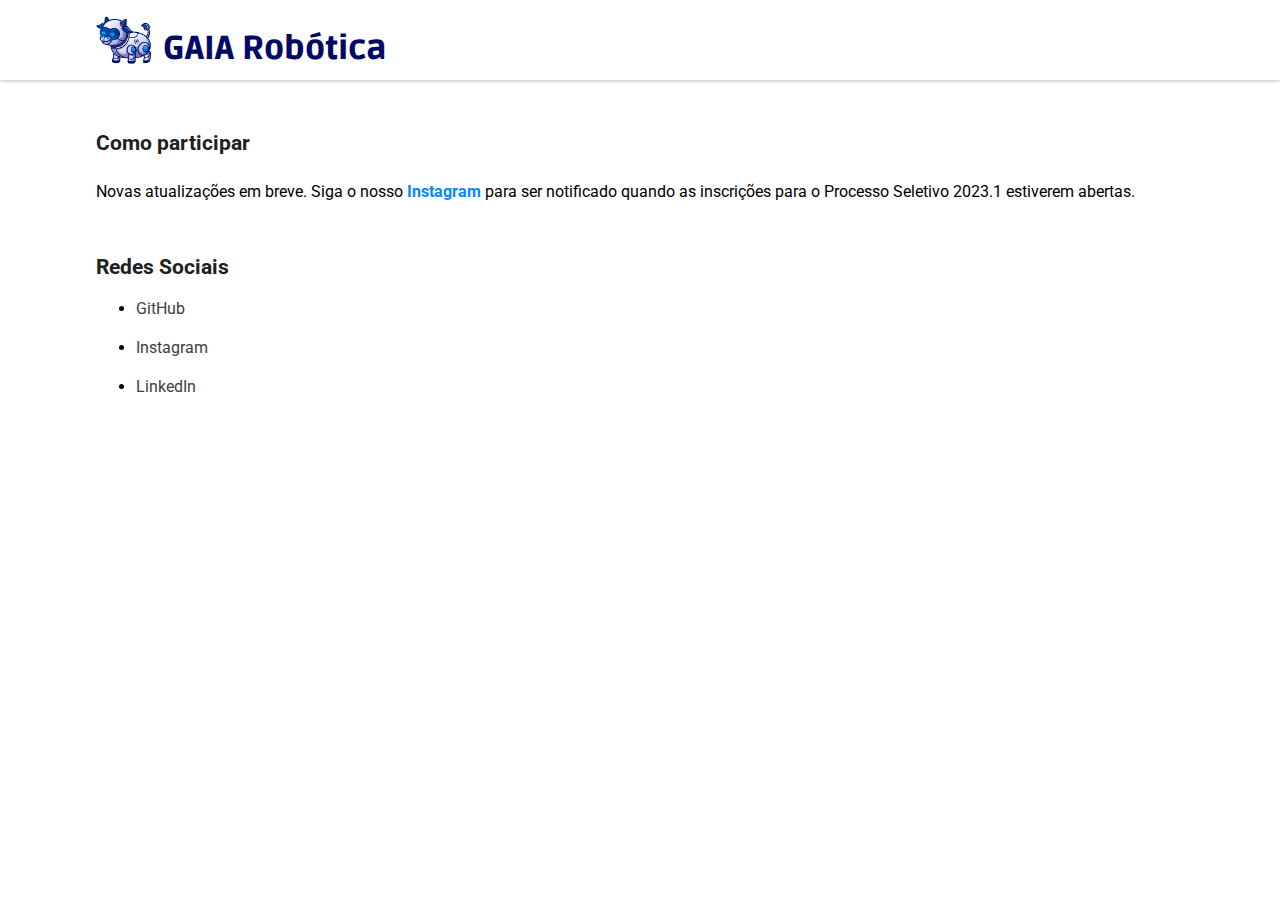
==== como_participar.html @ 31f7e9d5 "Atualização" ====
<!DOCTYPE html>
<html lang="pt-br">
    <head>
        <meta charset="UTF-8">
        <meta http-equiv="X-UA-Compatible" content="IE=edge">
        <meta name="viewport" content="width=device-width, initial-scale=1.0">
        <link rel="shortcut icon" href="/media/icons/favicon.ico">
        <link rel="stylesheet" href="style/style.css">
        <title>GAIA Robótica - UFTM</title>
    </head>
    <body>
        <header>
            <a class='logo' href="index.html">
                <img src="media/images/oie_transparent.png">
                <h1>GAIA Robótica</h1> 
            </a>
        </header>
        <div id="content">
            <h2>Como participar</h2>
            <p>Novas atualizações em breve. Siga o nosso <a class='explicit_link' href='https://www.instagram.com/gaia.robotica/' target="_blank">Instagram</a> para ser notificado quando as inscrições para o Processo Seletivo 2023.1 estiverem abertas.</p>
            <h2>Redes Sociais</h2>
            <ul>
                <li><a href='https://github.com/gaiarobotica' target="_blank">GitHub</a></li>
                <li><a href='https://www.instagram.com/gaia.robotica/' target="_blank">Instagram</a></li>
                <li><a href='' target="_blank">LinkedIn</a></li>
            </ul> 
        </div>
        <footer id="rodape"></footer>
    </body>
</html>
---- style/style.css ----
@charset 'utf-8';

@import url('https://fonts.googleapis.com/css2?family=Roboto&display=swap');

@import url('https://fonts.googleapis.com/css2?family=Ruda&display=swap');

* {
    padding: 0px;
    margin: 0px;
}

body {
    font-family: 'Roboto';
    text-align: justify;
    font-weight: 400;
}

div#content {
    margin: auto;
    width: 85%;
}

ul a {
    color: #404040;
    text-decoration: none;
}

header {
    display: flex;
    align-items: center;
    box-shadow: 0px 0px 4px rgba(0, 0, 0, 0.4);
    height: 80px;
    width: 100%;
    margin: auto;

}

h2 {
    color: #202020;
    font-size: 16pt;
    margin-top: 50px;
    margin-bottom: 15px;
}

li {
    margin-left: 40px;
    margin-bottom: 10px;
    margin-top: 20px;
}

p {
    margin-top: 25px;
    line-height: 1.5;
}

.logo {
    max-height: 50px;
    margin-left: 7.5% 
}

a.logo img {
    width: 60px;
    height: 60px;
}

a {
    display: inline-flex;
    align-items: center;
    color: #404040;
    text-decoration: none;
}

.logo h1 {
    color: #000966;
    display: inline-block;
    font-size: 33px;
    font-family: 'Ruda', sans-serif;
    font-weight: 900;
    margin-top: 17px;
    margin-left: 7px;
}

.logo img {
    display: inline-block;
}

.explicit_link {
    color: #0088ff;
    font-weight: bold;
}

footer#rodape {
    height: 100px;
}
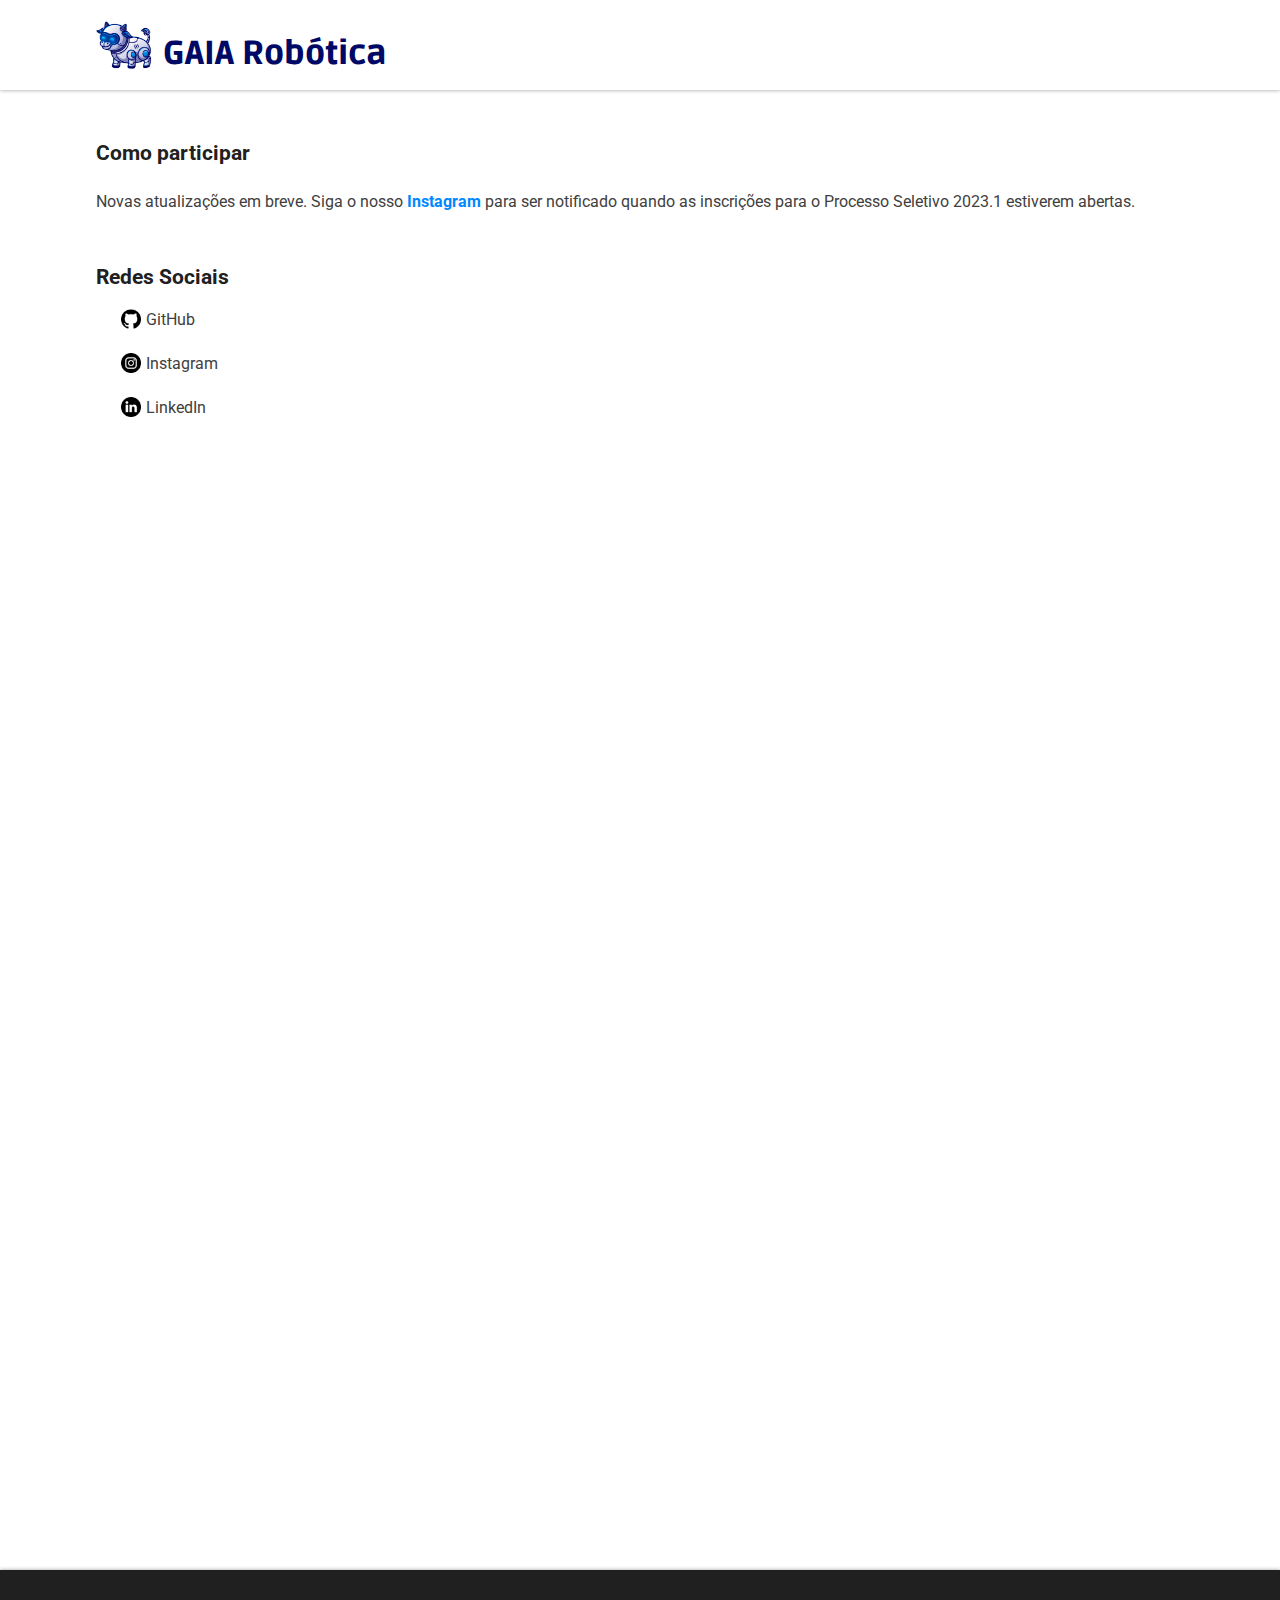
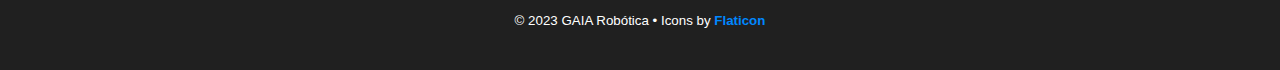
==== commit cefc3980: "Atualização" ====
--- a/como_participar.html
+++ b/como_participar.html
@@ -19,12 +19,14 @@
             <h2>Como participar</h2>
             <p>Novas atualizações em breve. Siga o nosso <a class='explicit_link' href='https://www.instagram.com/gaia.robotica/' target="_blank">Instagram</a> para ser notificado quando as inscrições para o Processo Seletivo 2023.1 estiverem abertas.</p>
             <h2>Redes Sociais</h2>
-            <ul>
-                <li><a href='https://github.com/gaiarobotica' target="_blank">GitHub</a></li>
-                <li><a href='https://www.instagram.com/gaia.robotica/' target="_blank">Instagram</a></li>
-                <li><a href='' target="_blank">LinkedIn</a></li>
+            <ul class="sem_ponto">
+                <li><a href='https://github.com/gaiarobotica' target="_blank"><img class="icon" src="media/icons/github.png"> GitHub</a></li>
+                <li><a href='https://www.instagram.com/gaia.robotica/' target="_blank"><img class="icon" src="media/icons/instagram.png"> Instagram</a></li>
+                <li><a href='' target="_blank"><img class="icon" src="media/icons/linkedin.png"> LinkedIn</a></li>
             </ul> 
         </div>
-        <footer id="rodape"></footer>
+        <footer id="rodape">
+            <span>© 2023 GAIA Robótica • Icons by <a class="explicit_link" href="https://www.flaticon.com/">Flaticon</a></span>
+        </footer>
     </body>
 </html>--- a/style/style.css
+++ b/style/style.css
@@ -13,6 +13,7 @@
     font-family: 'Roboto';
     text-align: justify;
     font-weight: 400;
+    height: 100%;
 }
 
 div#content {
@@ -29,10 +30,10 @@
     display: flex;
     align-items: center;
     box-shadow: 0px 0px 4px rgba(0, 0, 0, 0.4);
-    height: 80px;
+    height: 90px;
     width: 100%;
     margin: auto;
-
+    background-color: #ffffff;
 }
 
 h2 {
@@ -51,6 +52,7 @@
 p {
     margin-top: 25px;
     line-height: 1.5;
+    color: #404040;
 }
 
 .logo {
@@ -90,5 +92,32 @@
 }
 
 footer#rodape {
+    display: flex;
+    justify-content: center;
+    align-items: center;
+    margin-top: calc(100% - 131px);
     height: 100px;
+    width: 100%;
+    box-shadow: 0px 0px 4px rgba(0, 0, 0, 0.4);
+    background-color: #202020;
+}
+
+footer#rodape span {
+    font-family: Arial;
+    font-size: 10pt;
+    color: #fff;
+}
+
+.icon {
+    width: 20px;
+    margin-left: 5px;
+    margin-right: 5px;
+}
+
+.sem_ponto {
+    list-style: none;   
+}
+
+.sem_ponto li {
+    margin-left: 20px;
 }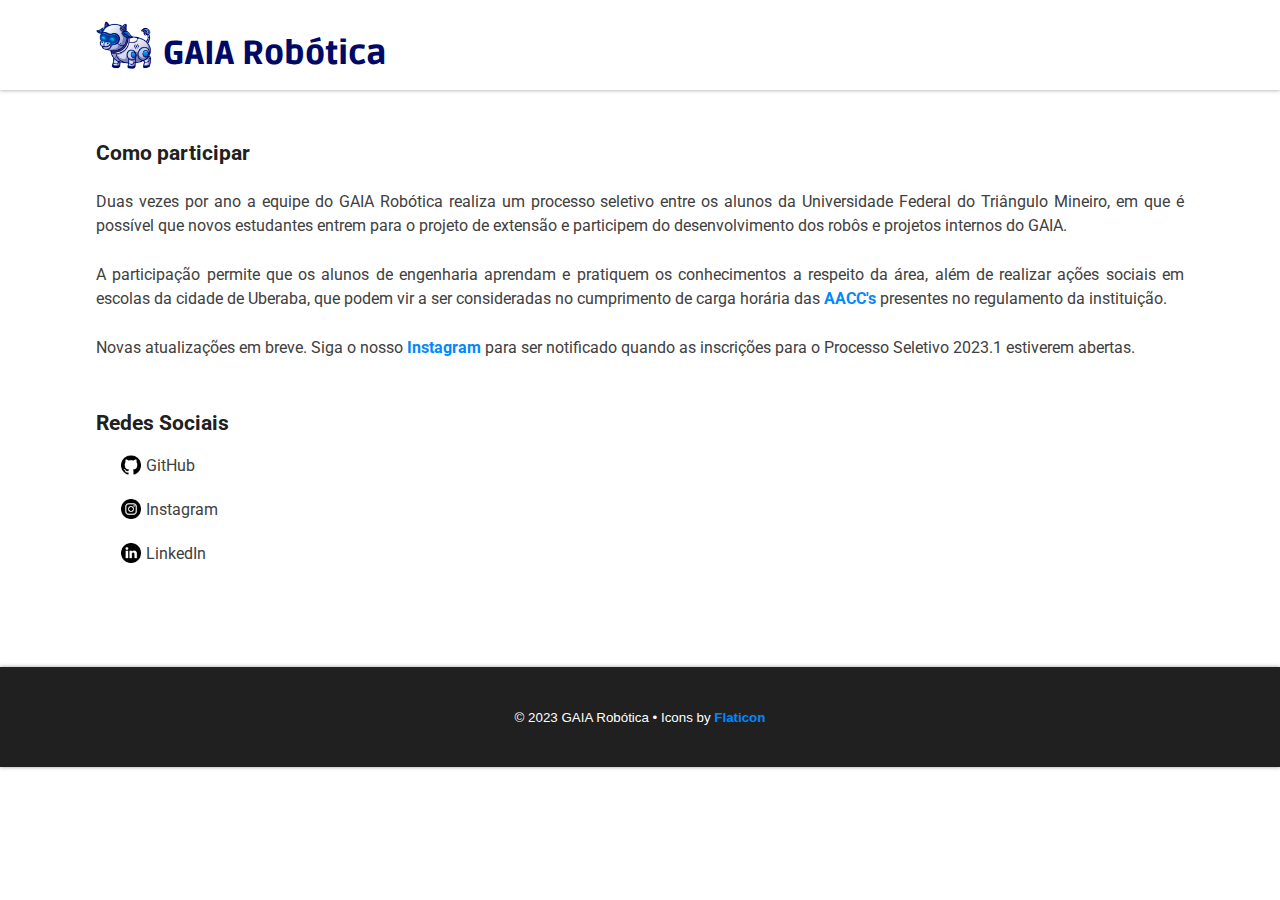
==== commit 6bd11efb: "Update geral" ====
--- a/como_participar.html
+++ b/como_participar.html
@@ -17,6 +17,8 @@
         </header>
         <div id="content">
             <h2>Como participar</h2>
+            <p>Duas vezes por ano a equipe do GAIA Robótica realiza um processo seletivo entre os alunos da Universidade Federal do Triângulo Mineiro, em que é possível que novos estudantes entrem para o projeto de extensão e participem do desenvolvimento dos robôs e projetos internos do GAIA.</p> 
+            <p>A participação permite que os alunos de engenharia aprendam e pratiquem os conhecimentos a respeito da área, além de realizar ações sociais em escolas da cidade de Uberaba, que podem vir a ser consideradas no cumprimento de carga horária das <a class='explicit_link' href='https://sistemas.uftm.edu.br/integrado/?to=[base64]&secret=uftm' target="_blank">AACC's</a> presentes no regulamento da instituição.</p>
             <p>Novas atualizações em breve. Siga o nosso <a class='explicit_link' href='https://www.instagram.com/gaia.robotica/' target="_blank">Instagram</a> para ser notificado quando as inscrições para o Processo Seletivo 2023.1 estiverem abertas.</p>
             <h2>Redes Sociais</h2>
             <ul class="sem_ponto">
--- a/style/style.css
+++ b/style/style.css
@@ -95,7 +95,7 @@
     display: flex;
     justify-content: center;
     align-items: center;
-    margin-top: calc(100% - 131px);
+    margin-top: 100px;
     height: 100px;
     width: 100%;
     box-shadow: 0px 0px 4px rgba(0, 0, 0, 0.4);
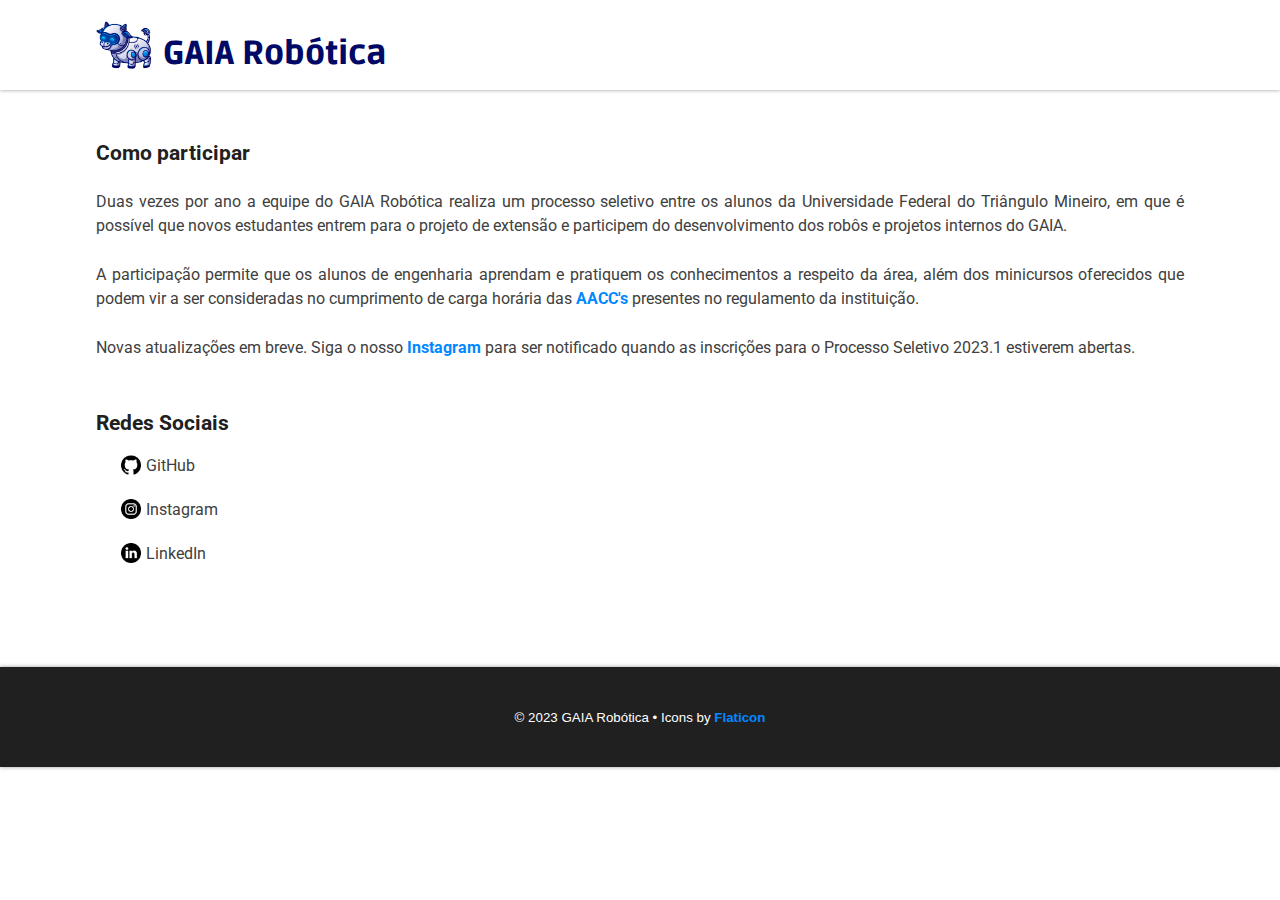
==== commit 253fc3b2: "Update como_participar.html" ====
--- a/como_participar.html
+++ b/como_participar.html
@@ -1,12 +1,31 @@
 <!DOCTYPE html>
 <html lang="pt-br">
     <head>
-        <meta charset="UTF-8">
-        <meta http-equiv="X-UA-Compatible" content="IE=edge">
-        <meta name="viewport" content="width=device-width, initial-scale=1.0">
-        <link rel="shortcut icon" href="/media/icons/favicon.ico">
-        <link rel="stylesheet" href="style/style.css">
-        <title>GAIA Robótica - UFTM</title>
+        <head>
+            <meta charset="UTF-8">
+            <meta http-equiv="X-UA-Compatible" content="IE=edge">
+            <meta name="viewport" content="width=device-width, initial-scale=1.0">
+            <!-- META Tags de SEO -->
+            <meta name="description" content="Projeto de extensão e pesquisa em Robótica e Automação da Universidade Federal do Triângulo Mineiro (UFTM)."/>
+            <meta name="application-name" content="Processo Seletivo - GAIA Robótica"/>
+            <meta http-equiv="content-language" content="pt-br"/>
+            <meta name="copyright" content="© 2023 GAIA Robótica"/>
+            <meta property="og:url" content="https://gaiarobotica.github.io/como_participar.html"/>
+            <meta property="og:type" content="website"/>
+            <meta property="og:title" content="Processo Seletivo - GAIA Robótica"/>
+            <meta property="og:description" content="Projeto de extensão e pesquisa em Robótica e Automação da Universidade Federal do Triângulo Mineiro (UFTM)."/>
+            <meta property="og:image" itemprop="image" content="https://gaiarobotica.github.io/media/images/logo_link_edition.png"/>
+            <meta property="og:image:secure_url" itemprop="image" content="https://gaiarobotica.github.io/media/images/logo_link_edition.png"/>
+            <meta property="og:locale" content="pt_BR">
+            <meta property="og:site_name" content="GAIA Robótica">
+            <meta name="twitter:image" content="https://gaiarobotica.github.io/media/images/logo_link_edition.png">
+            <meta name="twitter:title" content="Processo Seletivo - GAIA Robótica">
+            <meta name="twitter:description" content="Projeto de extensão e pesquisa em Robótica e Automação da Universidade Federal do Triângulo Mineiro (UFTM).">
+            <!-- Fim das META Tags de SEO -->
+            <link rel="shortcut icon" href="/media/icons/favicon.ico">
+            <link rel="stylesheet" href="style/style.css">
+            <title>Processo Seletivo - GAIA Robótica</title>
+        </head>
     </head>
     <body>
         <header>
@@ -18,7 +37,7 @@
         <div id="content">
             <h2>Como participar</h2>
             <p>Duas vezes por ano a equipe do GAIA Robótica realiza um processo seletivo entre os alunos da Universidade Federal do Triângulo Mineiro, em que é possível que novos estudantes entrem para o projeto de extensão e participem do desenvolvimento dos robôs e projetos internos do GAIA.</p> 
-            <p>A participação permite que os alunos de engenharia aprendam e pratiquem os conhecimentos a respeito da área, além de realizar ações sociais em escolas da cidade de Uberaba, que podem vir a ser consideradas no cumprimento de carga horária das <a class='explicit_link' href='https://sistemas.uftm.edu.br/integrado/?to=[base64]&secret=uftm' target="_blank">AACC's</a> presentes no regulamento da instituição.</p>
+            <p>A participação permite que os alunos de engenharia aprendam e pratiquem os conhecimentos a respeito da área, além dos minicursos oferecidos que podem vir a ser consideradas no cumprimento de carga horária das <a class='explicit_link' href='https://sistemas.uftm.edu.br/integrado/?to=[base64]&secret=uftm' target="_blank">AACC's</a> presentes no regulamento da instituição.</p>
             <p>Novas atualizações em breve. Siga o nosso <a class='explicit_link' href='https://www.instagram.com/gaia.robotica/' target="_blank">Instagram</a> para ser notificado quando as inscrições para o Processo Seletivo 2023.1 estiverem abertas.</p>
             <h2>Redes Sociais</h2>
             <ul class="sem_ponto">
@@ -31,4 +50,4 @@
             <span>© 2023 GAIA Robótica • Icons by <a class="explicit_link" href="https://www.flaticon.com/">Flaticon</a></span>
         </footer>
     </body>
-</html>+</html>
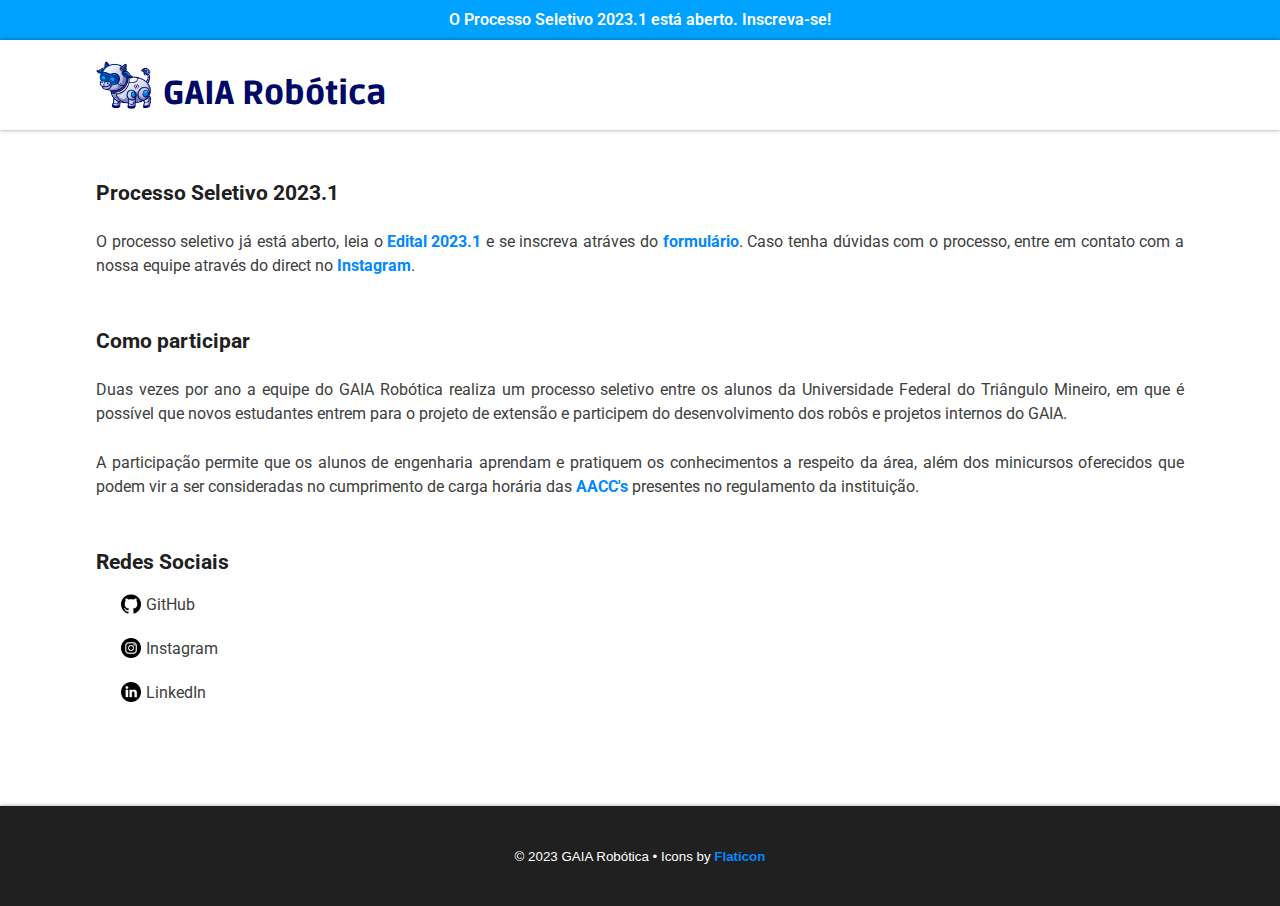
==== commit 0cd4a513: "Update" ====
--- a/como_participar.html
+++ b/como_participar.html
@@ -28,6 +28,9 @@
         </head>
     </head>
     <body>
+        <div class="notice">
+            <a class='explicit_link' href='como_participar.html' target="_self"><p>O Processo Seletivo 2023.1 está aberto. Inscreva-se!</p></a>
+        </div>
         <header>
             <a class='logo' href="index.html">
                 <img src="media/images/oie_transparent.png">
@@ -35,10 +38,11 @@
             </a>
         </header>
         <div id="content">
+            <h2>Processo Seletivo 2023.1 </h2>
+            <p>O processo seletivo já está aberto, leia o <a class='explicit_link' href='https://drive.google.com/file/d/1vJ0dJbmJku_1l6q9vZOT-A5rlqXYNFLA/view' target="_blank">Edital 2023.1</a> e se inscreva atráves do <a class='explicit_link' href='https://app.pipefy.com/public/form/g1J4W6pj' target="_blank">formulário</a>. Caso tenha dúvidas com o processo, entre em contato com a nossa equipe através do direct no <a class='explicit_link' href='https://www.instagram.com/gaia.robotica/' target="_blank">Instagram</a>.</p>
             <h2>Como participar</h2>
             <p>Duas vezes por ano a equipe do GAIA Robótica realiza um processo seletivo entre os alunos da Universidade Federal do Triângulo Mineiro, em que é possível que novos estudantes entrem para o projeto de extensão e participem do desenvolvimento dos robôs e projetos internos do GAIA.</p> 
             <p>A participação permite que os alunos de engenharia aprendam e pratiquem os conhecimentos a respeito da área, além dos minicursos oferecidos que podem vir a ser consideradas no cumprimento de carga horária das <a class='explicit_link' href='https://sistemas.uftm.edu.br/integrado/?to=[base64]&secret=uftm' target="_blank">AACC's</a> presentes no regulamento da instituição.</p>
-            <p>Novas atualizações em breve. Siga o nosso <a class='explicit_link' href='https://www.instagram.com/gaia.robotica/' target="_blank">Instagram</a> para ser notificado quando as inscrições para o Processo Seletivo 2023.1 estiverem abertas.</p>
             <h2>Redes Sociais</h2>
             <ul class="sem_ponto">
                 <li><a href='https://github.com/gaiarobotica' target="_blank"><img class="icon" src="media/icons/github.png"> GitHub</a></li>
--- a/style/style.css
+++ b/style/style.css
@@ -120,4 +120,22 @@
 
 .sem_ponto li {
     margin-left: 20px;
+}
+
+div.notice {
+    display: flex;
+    justify-content: center;
+    align-items: center;
+    height: 40px;
+    background-color: #00a2ff;
+}
+
+div.notice p {
+    color: #fff;
+    font-weight: 600; 
+    margin-top: 0px;
+}
+div.notice a {
+    color: #fff;
+    font-weight: 600; 
 }